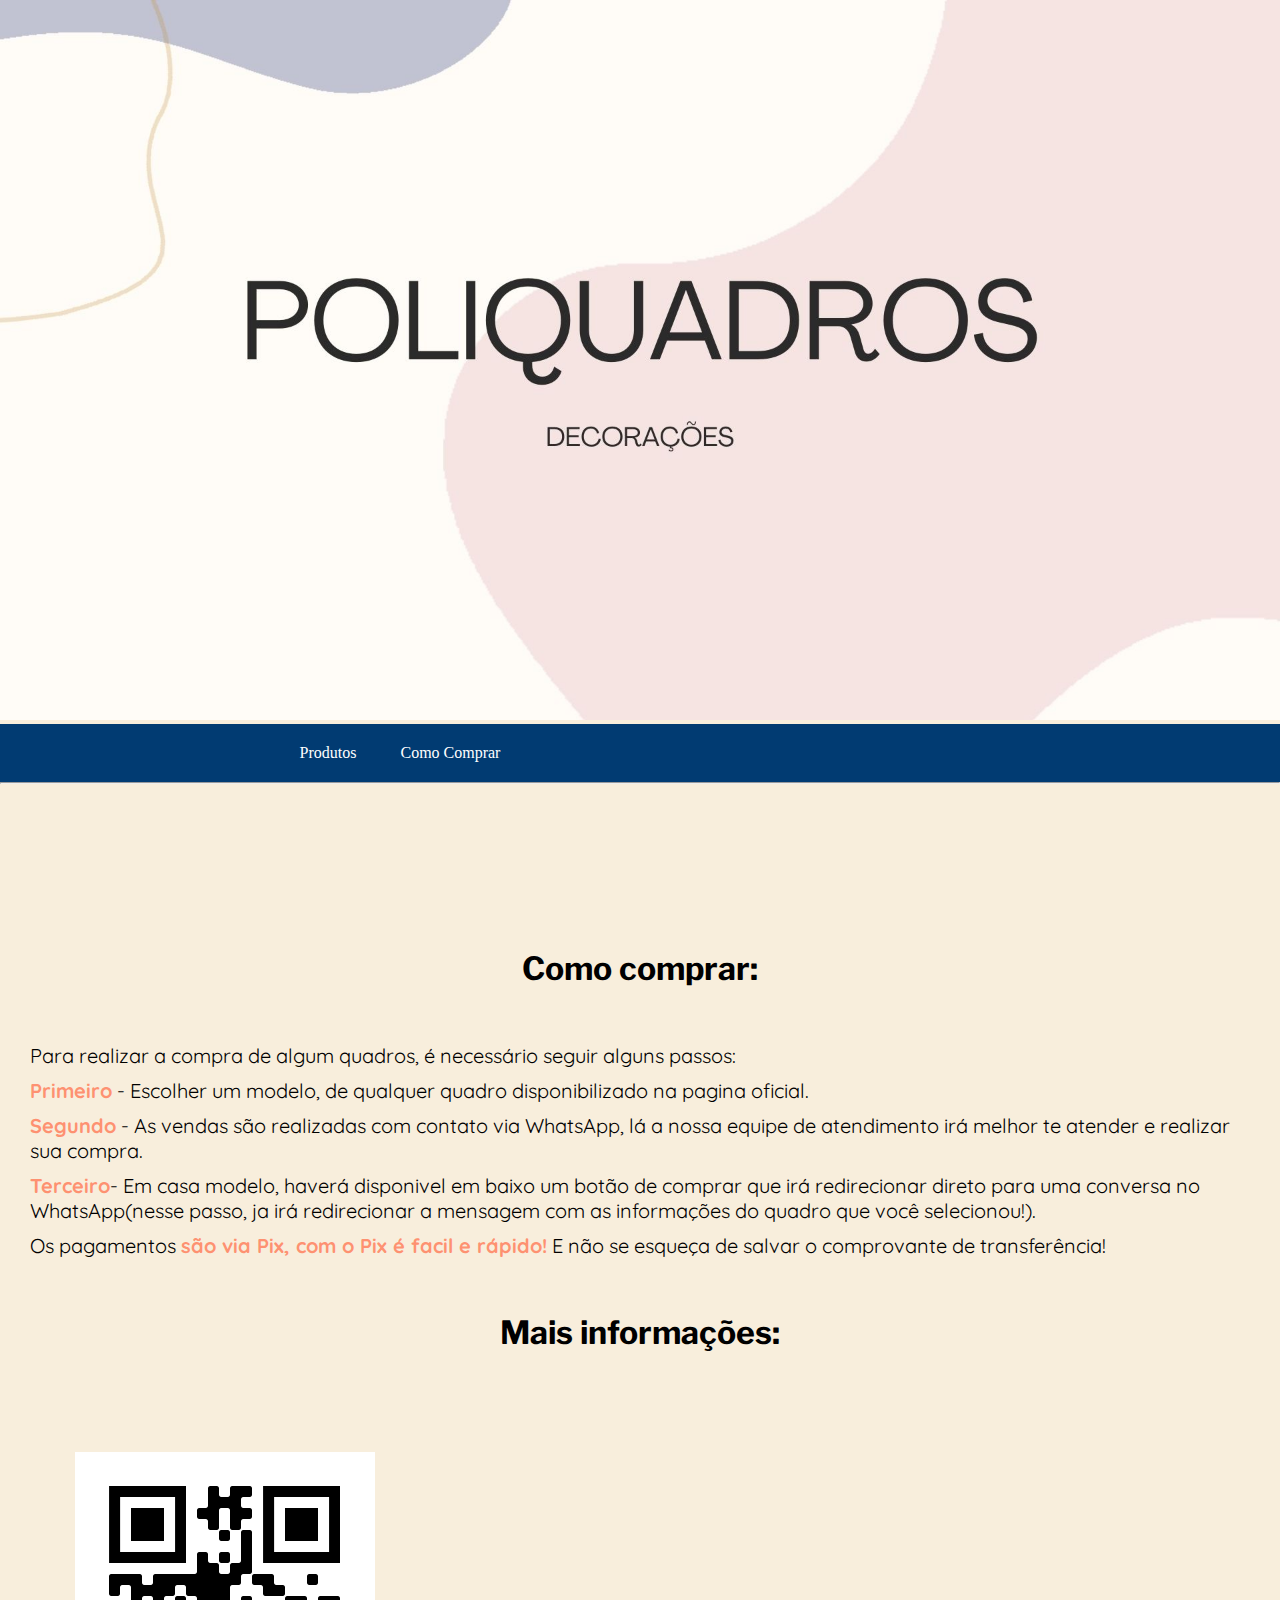
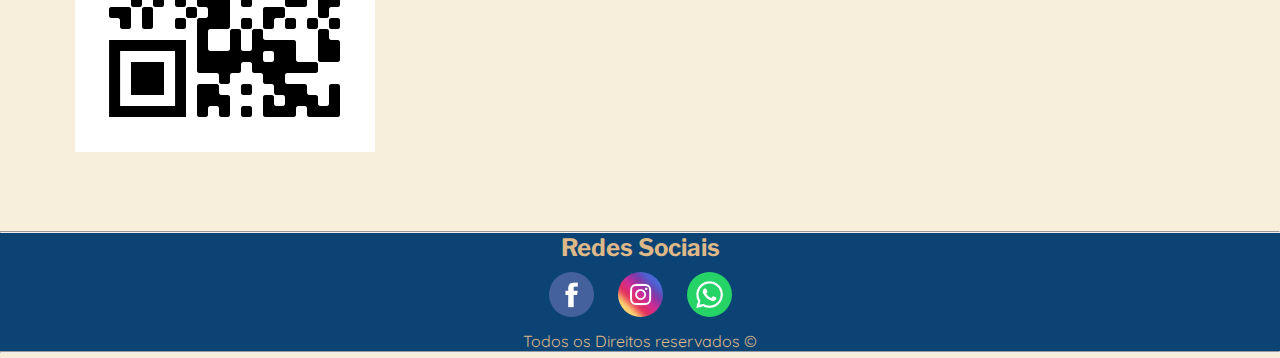
==== comprar.html @ dadd8ef4 "Initial commit" ====
<!DOCTYPE html>
<html lang="pt-br">
<head>
    <meta charset="UTF-8">
    <meta http-equiv="X-UA-Compatible" content="IE=edge">
    <meta name="viewport" content="width=device-width, initial-scale=1.0">
    <title>Como Comprar</title>
    <link rel="stylesheet" href="estilos/compra.css">
</head>
<body>
        <header>
            <img src="imagens/POLIQUADROS.jpg" alt="fundo">
    
            <nav id="menu-h">
                <ul>
                    <li>
                        <a href="index.html">Produtos</a>
                    </li>
    
                    <li>
                        <a href="comprar.html">Como Comprar</a>
                    </li>
                </ul>
            </nav>
    <hr>    
        </header>

        <main>

            <h1>Como comprar:</h1>
            <p>
                Para realizar a compra de algum quadros, é necessário seguir alguns passos:
            </p>
            <p>
                <b>Primeiro</b> - Escolher um modelo, de qualquer quadro disponibilizado na pagina oficial.
            </p>
            <p>
                <b>Segundo</b> - As vendas são realizadas com contato via WhatsApp, lá a nossa equipe de atendimento irá melhor te atender e realizar sua compra.
            </p>
            <p> 
                <b>Terceiro</b>- Em casa modelo, haverá disponivel em baixo um botão de comprar que irá redirecionar direto para uma conversa no WhatsApp(nesse passo, ja irá redirecionar a mensagem com as informações do quadro que você selecionou!).
            </p>
            <p>
                Os pagamentos <b>são via Pix, com o Pix é facil e rápido!</b> E não se esqueça de salvar o comprovante de transferência!
            </p>


            <div>
                <h1>Mais informações:</h1>
                <img src="imagens/frame.png" alt="QrCode">
            </div>
        </main>

        <footer>
            <hr>
            <h2 style="color:burlywood ;font-family: 'Libre Franklin', sans-serif;"> Redes Sociais</h2>
    
            <a href=""><img src="imagens/logo-facebook.jpg" alt="facebook"></a>
            <a href=""><img src="imagens/logo-instagram.jpg" alt="instagram"></a>
            <a href=""><img src="imagens/whatsapp-large.png" alt=""></a>
    
            <p style="color:burlywood ;"> Todos os Direitos reservados &copy</p>
    
            <hr> 
        </footer>


    
</body>
</html>
---- estilos/compra.css ----
@charset "UFT-8";
@import url('https://fonts.googleapis.com/css2?family=Comfortaa:wght@300&family=Fredoka+One&family=Libre+Franklin:wght@100&family=Oswald&family=Passion+One&family=Sriracha&display=swap');
@import url('https://fonts.googleapis.com/css2?family=Quicksand:wght@300&display=swap');


*{
    margin: 0px;
    padding: 0px;

}
body{
    background-color: #f8eedc;
}
h1{
    font-family: 'Libre Franklin', sans-serif;
}

p{
    font-family: 'Quicksand', sans-serif;
}


header{
    padding-top: 0px;
    margin-bottom: 100px;
}
header img{
    height: 100%;
    width: 100%;
}


#menu-h{
    background-color:#013B72;
    text-align: center;
}

#menu-h ul {
    max-width: 800px;
    list-style: none;
    padding: 0;
}

#menu-h ul li {
    display: inline;
    text-align: center;
}

#menu-h ul li a {
    color: #FFF;
    padding: 20px;
    display: inline-block;
    text-decoration: none;
    transition: background .4s;
}

#menu-h ul li a:hover {
    background-color:#FE9171;
}

#menu-h ul li:last-child a {
    text-align: right;
}

main{
    margin: 10px;
    padding: 15px;
}


main h1{
    font-family: 'Libre Franklin', sans-serif;
    text-align: center;
    padding: 50px
}
main p{
    font-size: 20px;
    padding: 5px;
}

b{
    color: #FE9171;
}



div img{
    height: 300px;
    width: 300px;
    align-items: center;
    margin: 50px;
}











footer{
    text-align: center;
    background-color: #0c4375;
    color: #000000;
    margin-bottom: 5px;
}
footer img{
    width: 45px;
    height: 45px;
    border-radius: 50%;
    padding: 10px;
    display: inline-block;
}

footer img:hover{
    width: 55px;
    height: 55px;
    transition: 0.3s;
}
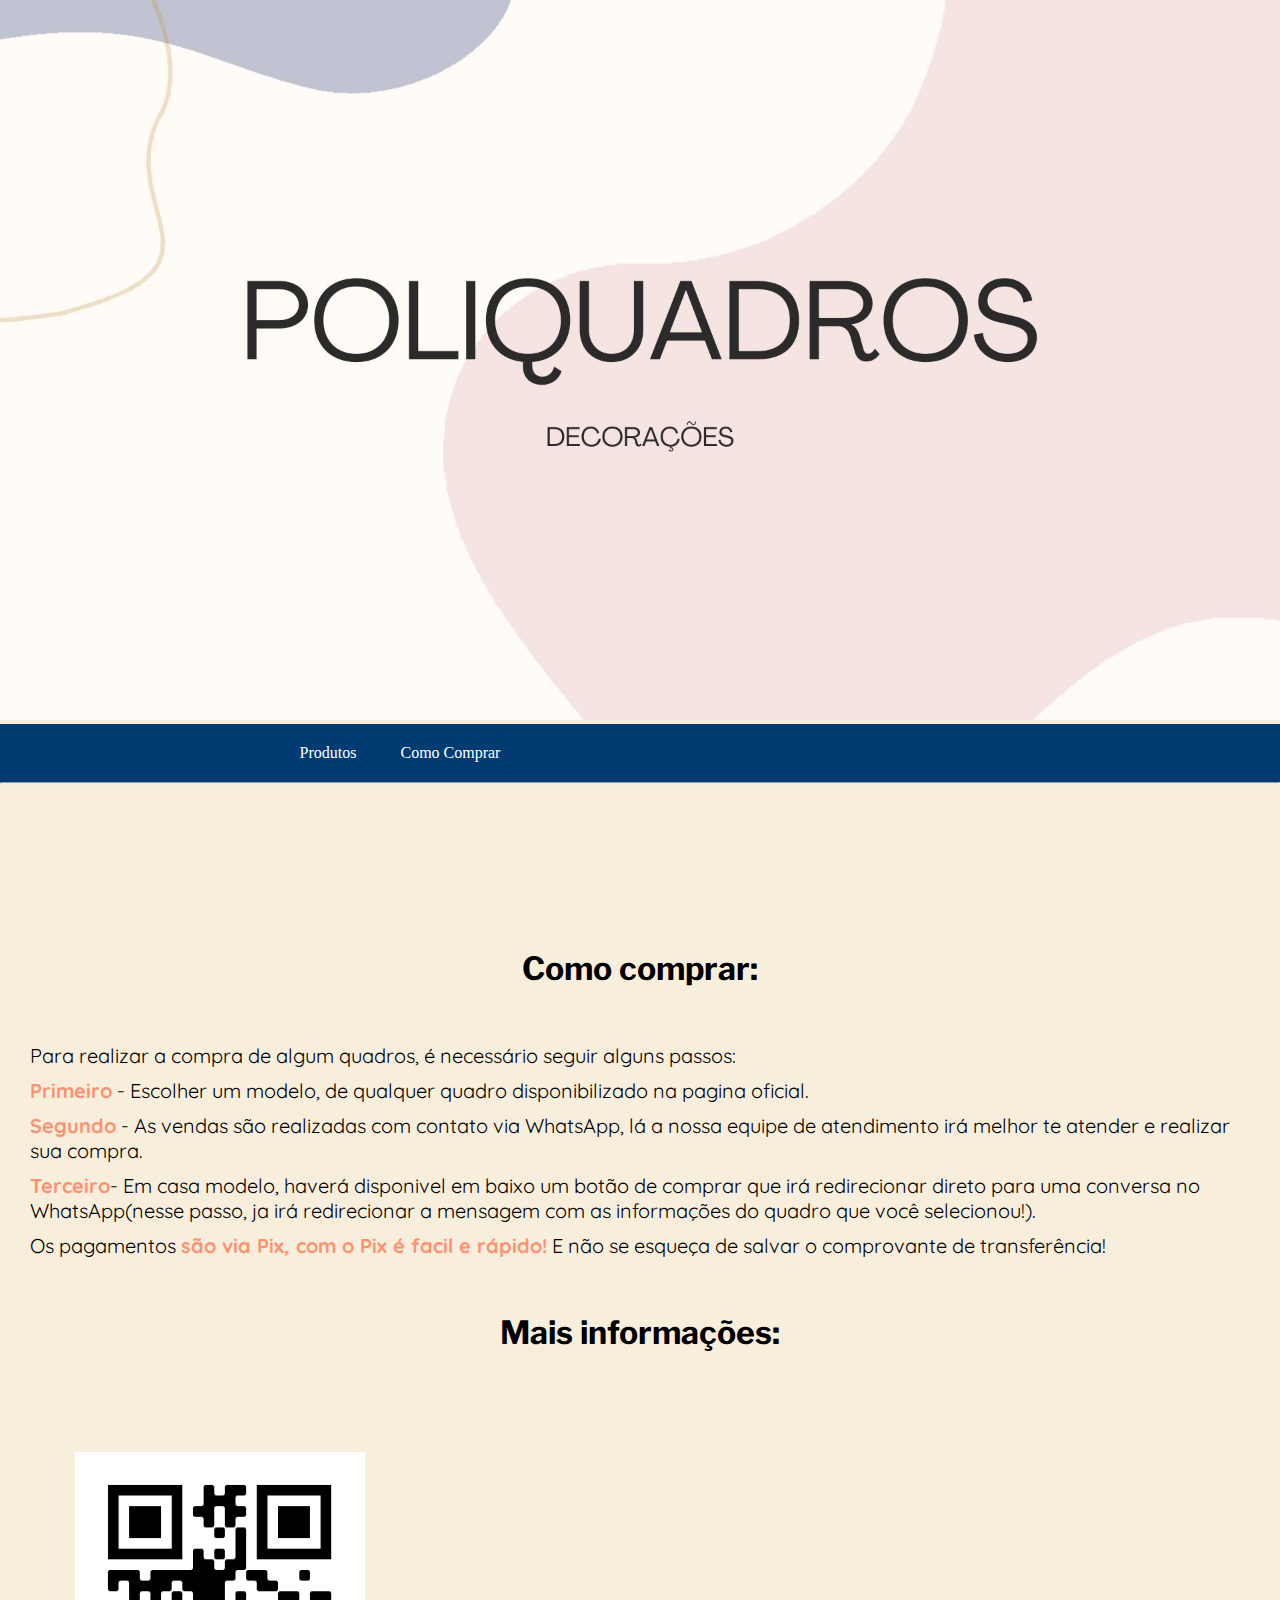
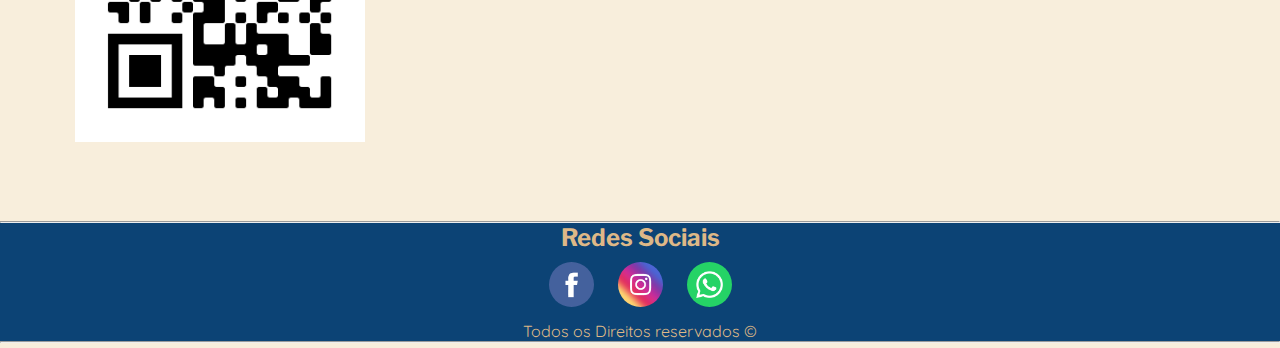
==== commit a19d7d23: "Redes sociais adicionada" ====
--- a/comprar.html
+++ b/comprar.html
@@ -55,10 +55,9 @@
             <hr>
             <h2 style="color:burlywood ;font-family: 'Libre Franklin', sans-serif;"> Redes Sociais</h2>
     
-            <a href=""><img src="imagens/logo-facebook.jpg" alt="facebook"></a>
-            <a href=""><img src="imagens/logo-instagram.jpg" alt="instagram"></a>
+            <a href="https://www.facebook.com/profile.php?id=100083151081227"><img src="imagens/logo-facebook.jpg" alt="facebook"></a>
+            <a href="https://www.instagram.com/poliquadrosdecor/"><img src="imagens/logo-instagram.jpg" alt="instagram"></a>
             <a href=""><img src="imagens/whatsapp-large.png" alt=""></a>
-    
             <p style="color:burlywood ;"> Todos os Direitos reservados &copy</p>
     
             <hr> 
--- a/estilos/compra.css
+++ b/estilos/compra.css
@@ -85,8 +85,8 @@
 
 
 div img{
-    height: 300px;
-    width: 300px;
+    height: 290px;
+    width: 290px;
     align-items: center;
     margin: 50px;
 }
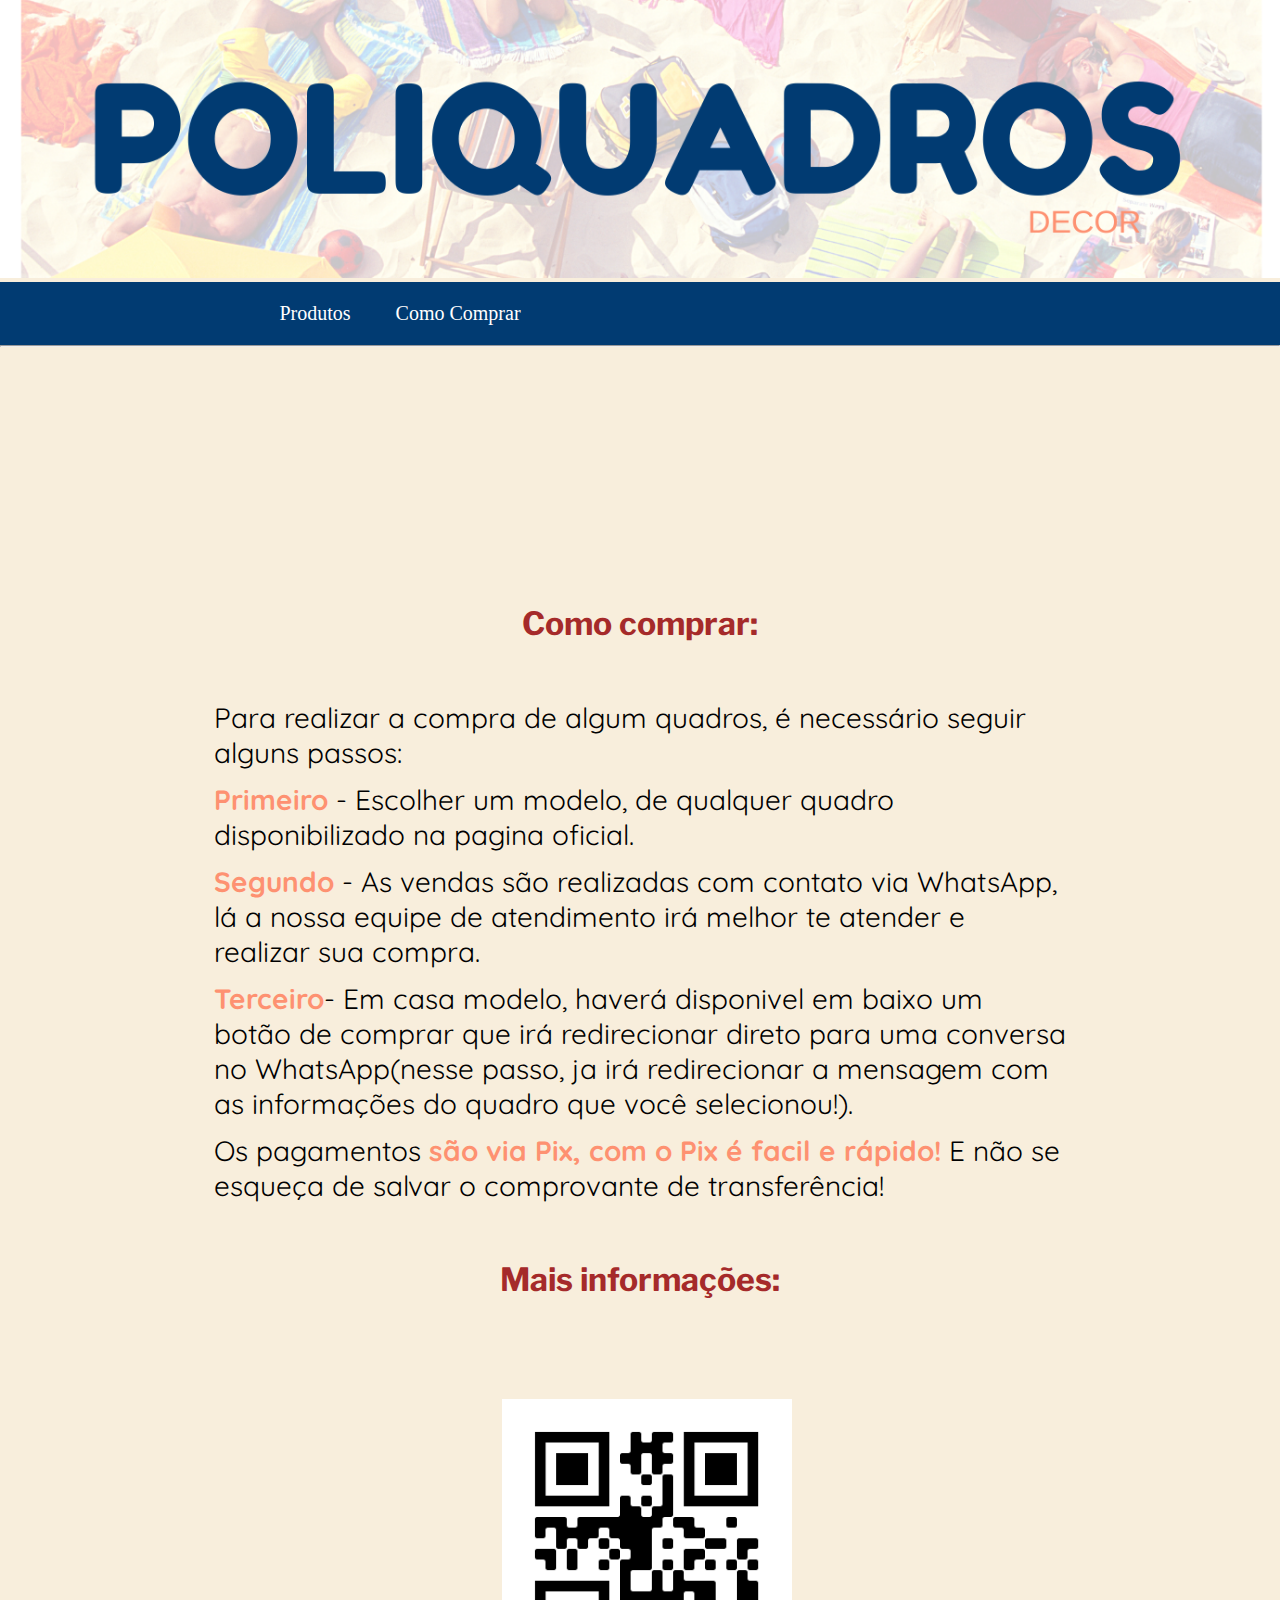
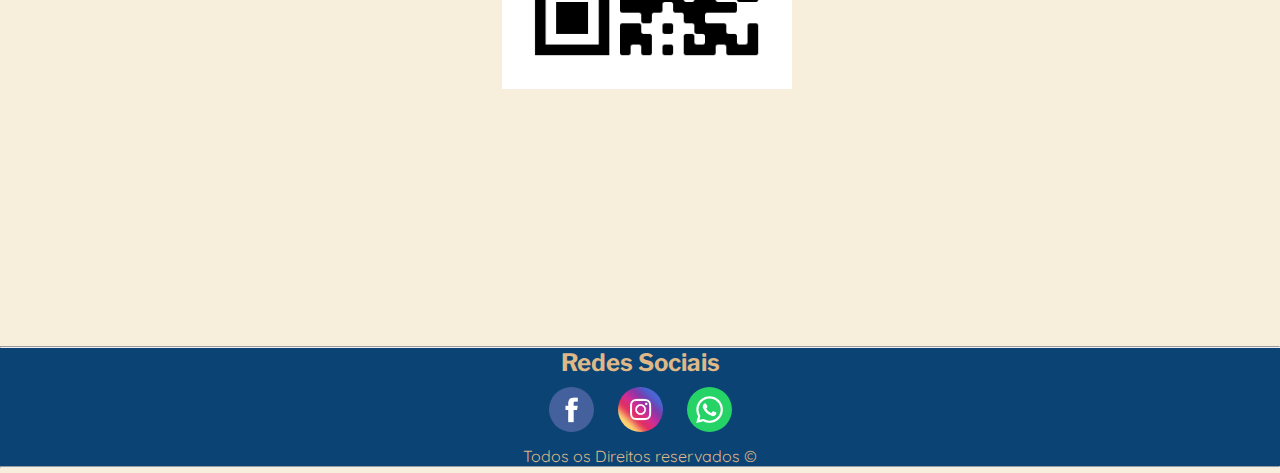
==== commit 0d18a709: "Arrumei alguns erros" ====
--- a/comprar.html
+++ b/comprar.html
@@ -9,7 +9,7 @@
 </head>
 <body>
         <header>
-            <img src="imagens/POLIQUADROS.jpg" alt="fundo">
+            <img src="imagens/POLIQUADROS.png" alt="fundo">
     
             <nav id="menu-h">
                 <ul>
--- a/estilos/compra.css
+++ b/estilos/compra.css
@@ -71,7 +71,8 @@
 main h1{
     font-family: 'Libre Franklin', sans-serif;
     text-align: center;
-    padding: 50px
+    padding: 50px;
+    color:#a52a2a;
 }
 main p{
     font-size: 20px;
@@ -91,6 +92,32 @@
     margin: 50px;
 }
 
+
+@media (min-width: 1025px){
+    
+    #menu-h{
+        text-align: center;
+        align-items: center;
+        font-size: 20px;
+    
+    }
+
+    main p{
+        font-size: 28px;
+        margin: 2px;
+    }
+
+    main{
+        margin: 15%;
+    }
+
+    div img{
+        display: block;
+        margin-left: 295px;
+    }
+
+
+}
 
 
 
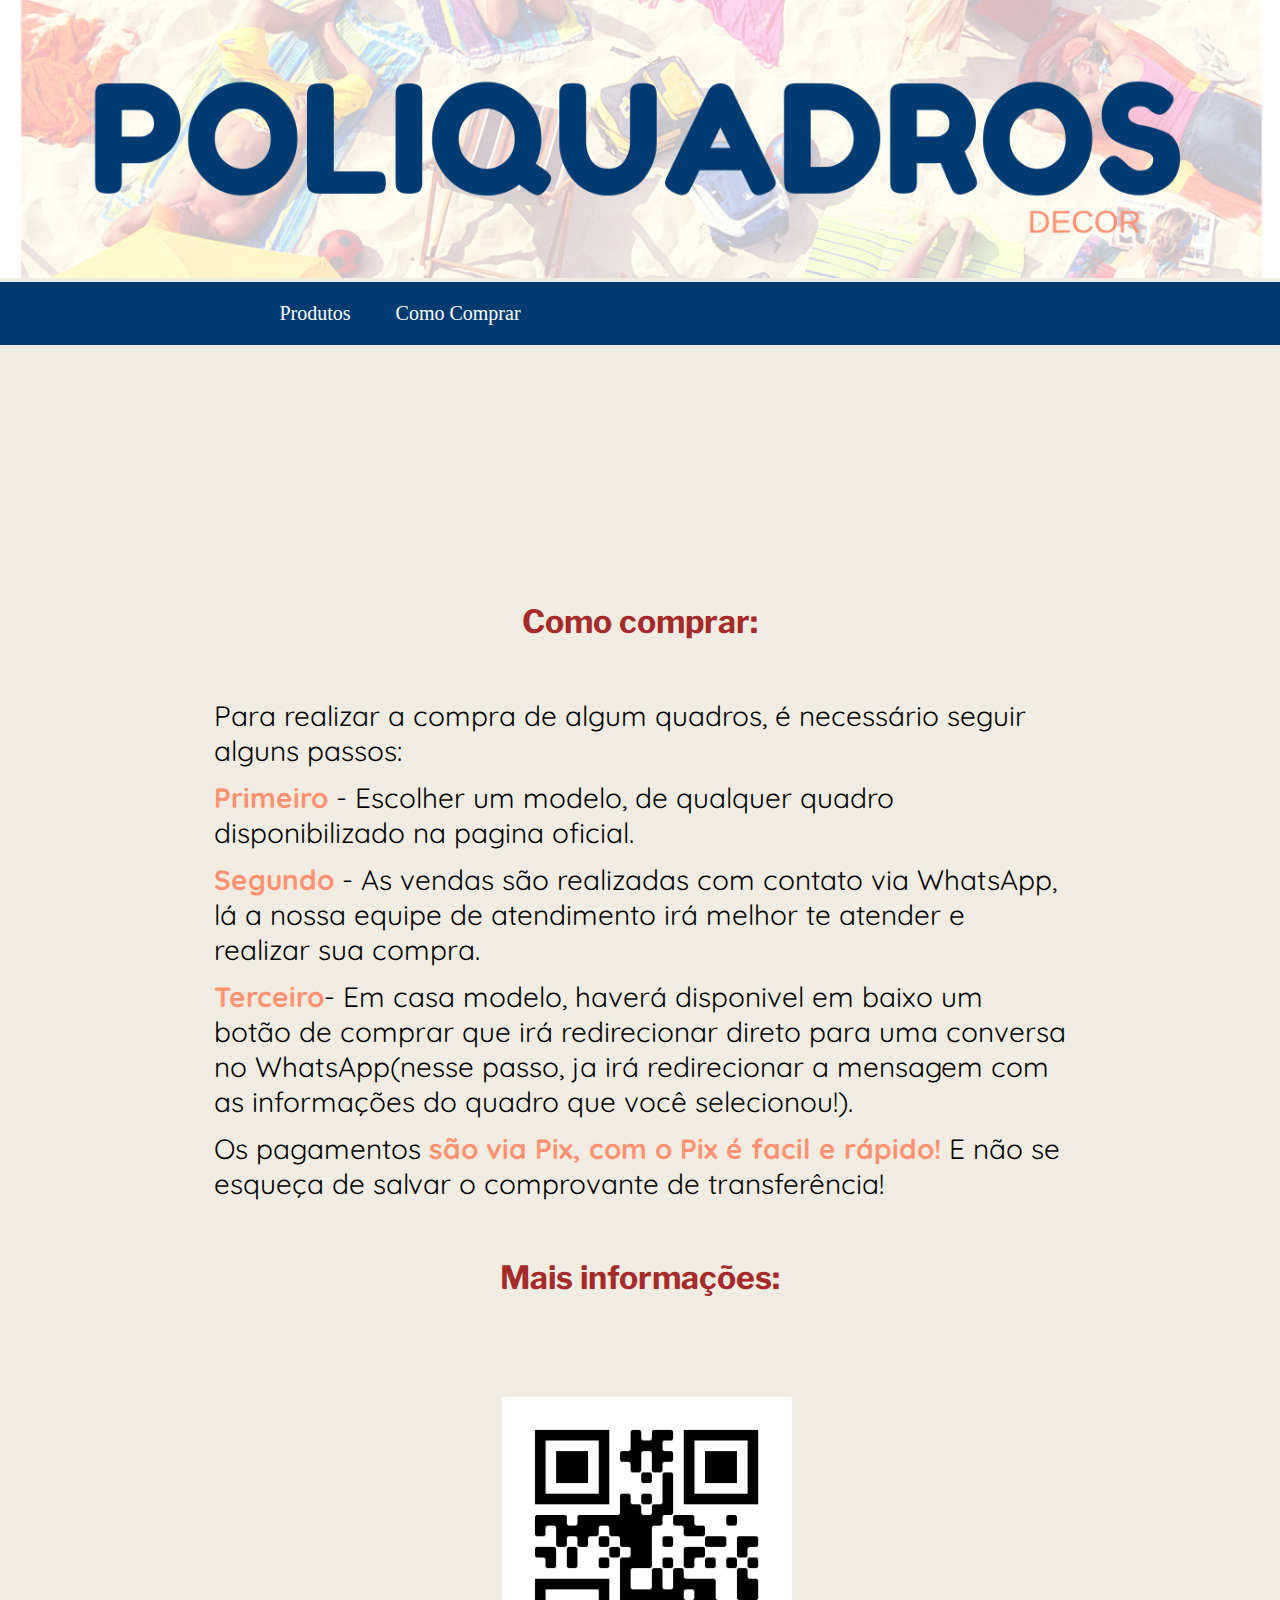
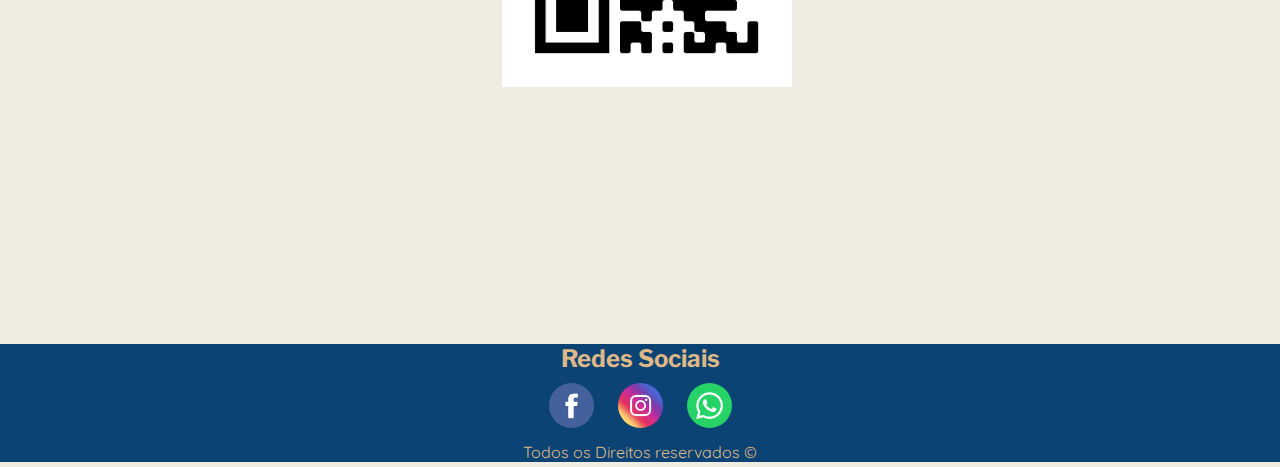
==== commit 5d429f01: "." ====
--- a/comprar.html
+++ b/comprar.html
@@ -21,8 +21,7 @@
                         <a href="comprar.html">Como Comprar</a>
                     </li>
                 </ul>
-            </nav>
-    <hr>    
+            </nav>  
         </header>
 
         <main>
@@ -52,7 +51,6 @@
         </main>
 
         <footer>
-            <hr>
             <h2 style="color:burlywood ;font-family: 'Libre Franklin', sans-serif;"> Redes Sociais</h2>
     
             <a href="https://www.facebook.com/profile.php?id=100083151081227"><img src="imagens/logo-facebook.jpg" alt="facebook"></a>
@@ -60,7 +58,6 @@
             <a href=""><img src="imagens/whatsapp-large.png" alt=""></a>
             <p style="color:burlywood ;"> Todos os Direitos reservados &copy</p>
     
-            <hr> 
         </footer>
 
 
--- a/estilos/compra.css
+++ b/estilos/compra.css
@@ -9,7 +9,7 @@
 
 }
 body{
-    background-color: #f8eedc;
+    background-color: #f1ece2;
 }
 h1{
     font-family: 'Libre Franklin', sans-serif;
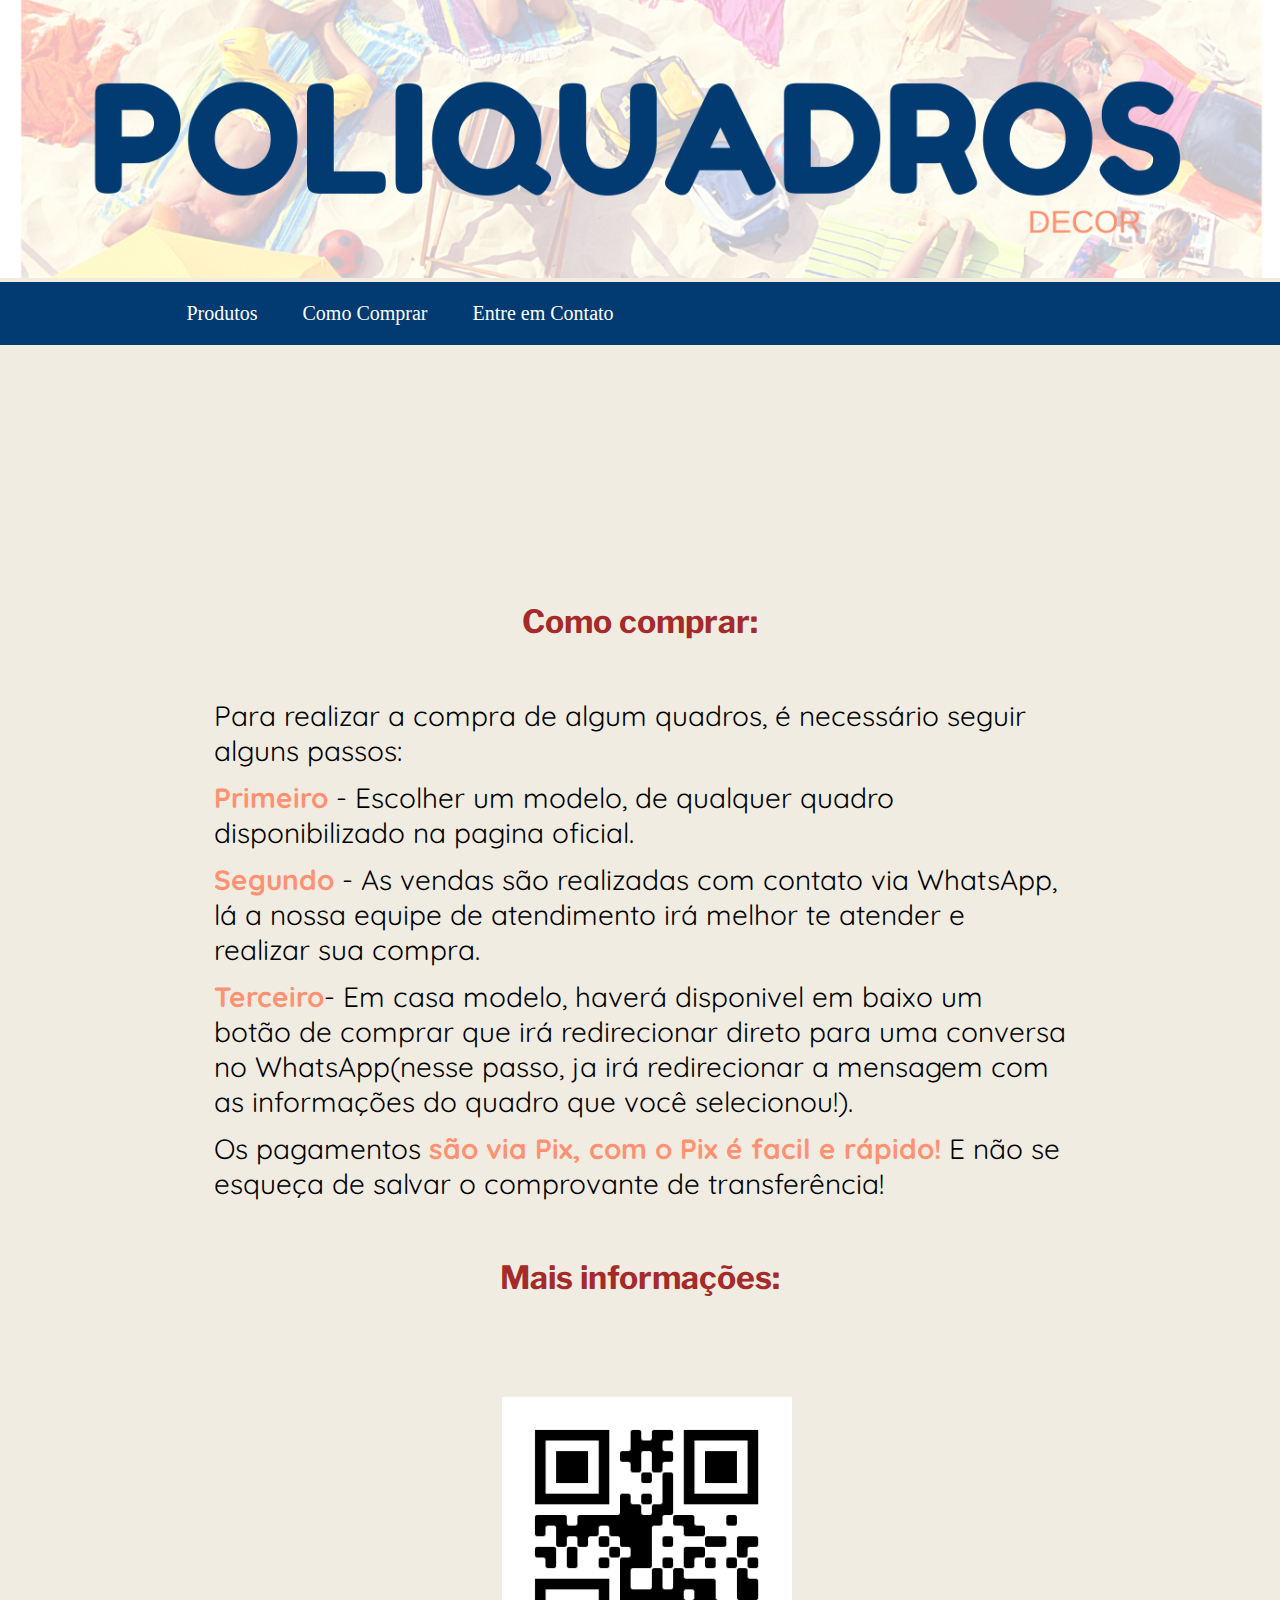
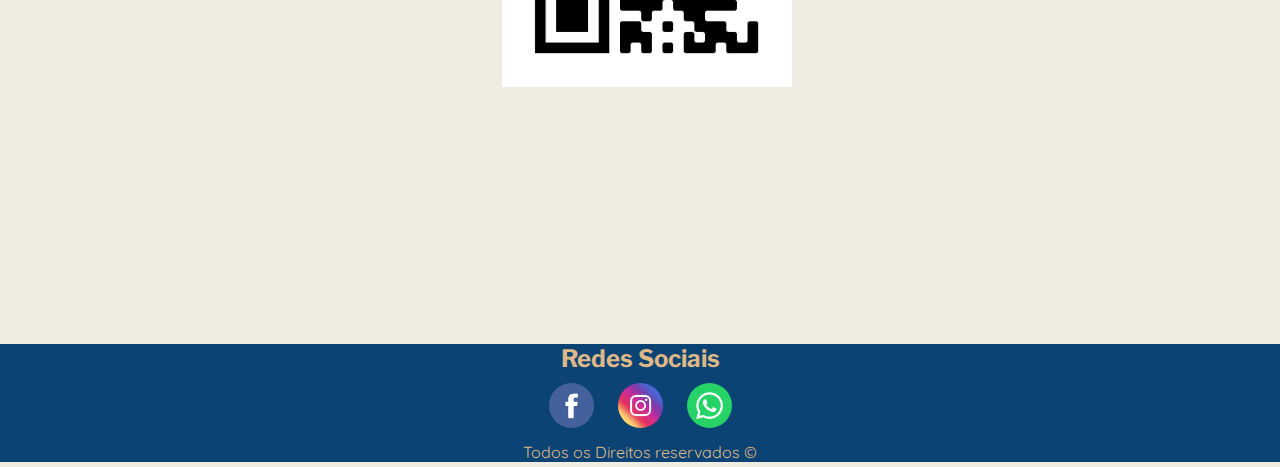
==== commit 9a5b982e: "adicionei formulario" ====
--- a/comprar.html
+++ b/comprar.html
@@ -19,6 +19,9 @@
     
                     <li>
                         <a href="comprar.html">Como Comprar</a>
+                    </li>
+                    <li>
+                        <a href="contato.html">Entre em Contato</a>
                     </li>
                 </ul>
             </nav>  
